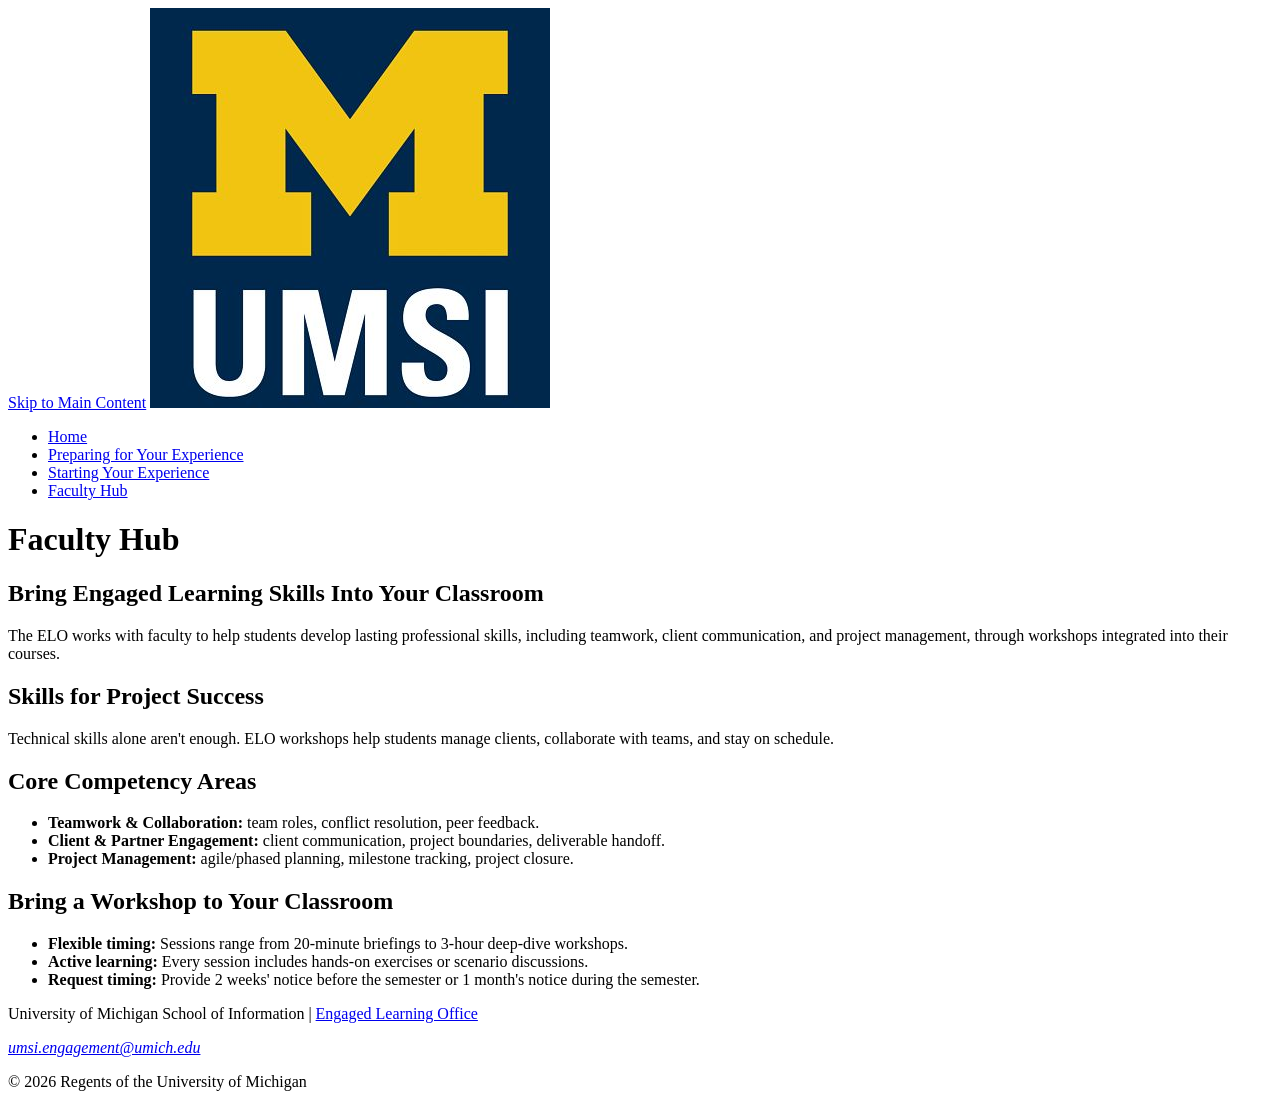
==== faculty.html @ 406fdf1e "Add files via upload" ====
<!DOCTYPE html>
<html lang="en">
<head>
    <meta charset="UTF-8">
    <meta name="viewport" content="width=device-width, initial-scale=1.0">
    <title>Faculty Hub | UMSI</title>

</head>
<body>

    <header>
  <a href = "#main">Skip to Main Content</a>
        <img src="images/UMSI_signature_vertical_informal_solidblue.jpg" alt="UMSI Logo">
        <nav>
            <ul>
                <li><a href = "index.html">Home</a></li>
                <li><a href = "prep.html">Preparing for Your Experience</a></li>
                <li><a href = "start.html" >Starting Your Experience</a></li>
                <li><a href = "faculty.html" >Faculty Hub</a></li>
                
            </ul>
        </nav>
    <h1>Faculty Hub</h1>

    </header>
    <main id="main">
      <section>
              <h2>Bring Engaged Learning Skills Into Your Classroom</h2>
              <p>The ELO works with faculty to help students develop lasting professional skills, including teamwork, client communication, and project management, through workshops integrated into their courses.</p>
      </section>
    <section>
      <h2>Skills for Project Success</h2>
      <p>Technical skills alone aren't enough. ELO workshops help students manage clients, collaborate with teams, and stay on schedule.</p>
    </section>
   <section>
  <h2>Core Competency Areas</h2>
  <ul>
    <li><strong>Teamwork &amp; Collaboration:</strong> team roles, conflict resolution, peer feedback.</li>
    <li><strong>Client &amp; Partner Engagement:</strong> client communication, project boundaries, deliverable handoff.</li>
    <li><strong>Project Management:</strong> agile/phased planning, milestone tracking, project closure.</li>
  </ul>
</section>
  <section>
    <h2>Bring a Workshop to Your Classroom</h2>
    <ul>
    <li><strong>Flexible timing:</strong> Sessions range from 20-minute briefings to 3-hour deep-dive workshops.</li>
    <li><strong>Active learning:</strong> Every session includes hands-on exercises or scenario discussions.</li>
    <li><strong>Request timing:</strong> Provide 2 weeks' notice before the semester or 1 month's notice during the semester.</li>
  </ul>
  </section>
</main>
    <footer>
        <p>University of Michigan School of Information | <a href="https://www.si.umich.edu/programs/engaged-learning/about-engaged-learning-office">Engaged Learning Office </a></p>
      <address>
        <a href="mailto:umsi.engagement@umich.edu">umsi.engagement@umich.edu</a>
      </address>
      <p>&copy; 2026 Regents of the University of Michigan</p>
    </footer>
</body>
</html>
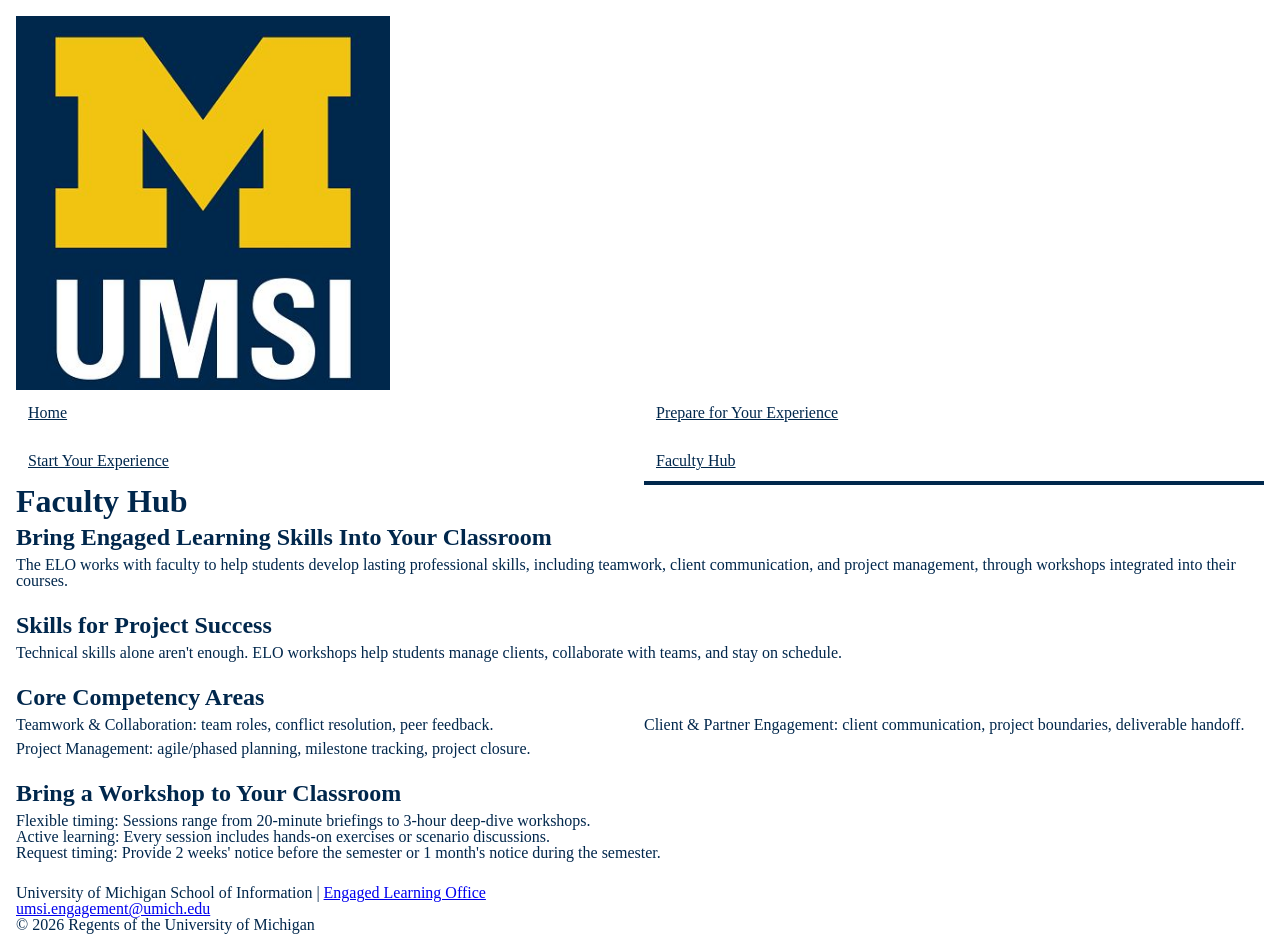
==== commit ca499bde: "Mobile view deliverable" ====
--- a/faculty.html
+++ b/faculty.html
@@ -4,19 +4,20 @@
     <meta charset="UTF-8">
     <meta name="viewport" content="width=device-width, initial-scale=1.0">
     <title>Faculty Hub | UMSI</title>
-
+    <link rel="stylesheet" href="css/html5reset.css">
+    <link rel="stylesheet" href="css/style.css">
 </head>
 <body>
 
     <header>
-  <a href = "#main">Skip to Main Content</a>
-        <img src="images/UMSI_signature_vertical_informal_solidblue.jpg" alt="UMSI Logo">
+  <a href="#main" class="skip">Skip to Main Content</a>
+        <img src="images/umsi_logo_vertical_blue.jpg" alt="UMSI Logo">
         <nav>
             <ul>
                 <li><a href = "index.html">Home</a></li>
-                <li><a href = "prep.html">Preparing for Your Experience</a></li>
-                <li><a href = "start.html" >Starting Your Experience</a></li>
-                <li><a href = "faculty.html" >Faculty Hub</a></li>
+                <li><a href = "prep.html">Prepare for Your Experience</a></li>
+                <li><a href = "start.html" >Start Your Experience</a></li>
+                <li><a href = "faculty.html" class="active">Faculty Hub</a></li>
                 
             </ul>
         </nav>
@@ -34,7 +35,7 @@
     </section>
    <section>
   <h2>Core Competency Areas</h2>
-  <ul>
+  <ul class="two_col">
     <li><strong>Teamwork &amp; Collaboration:</strong> team roles, conflict resolution, peer feedback.</li>
     <li><strong>Client &amp; Partner Engagement:</strong> client communication, project boundaries, deliverable handoff.</li>
     <li><strong>Project Management:</strong> agile/phased planning, milestone tracking, project closure.</li>
@@ -50,7 +51,7 @@
   </section>
 </main>
     <footer>
-        <p>University of Michigan School of Information | <a href="https://www.si.umich.edu/programs/engaged-learning/about-engaged-learning-office">Engaged Learning Office </a></p>
+        <p>University of Michigan School of Information | <a href="https://www.si.umich.edu/programs/engaged-learning/about-engaged-learning-office">Engaged Learning Office</a></p>
       <address>
         <a href="mailto:umsi.engagement@umich.edu">umsi.engagement@umich.edu</a>
       </address>
--- a/css/style.css
+++ b/css/style.css
@@ -0,0 +1,92 @@
+/* SOURCES
+    I used these W3Schools pages as references and adapted the examples
+   to my site (my own selectors, rem units, UM brand colors, and sizes).
+   
+   Images shrink to fit the screen (img)
+   https://www.w3schools.com/css/css_rwd_images.asp
+
+   Tappable nav links + current-page highlight (nav a, .active)
+   https://www.w3schools.com/css/css_navbar_vertical.asp
+
+   Two-column grids (nav ul, .two_col)
+   https://www.w3schools.com/css/css_grid.asp
+
+   Heading sizes in rem (h1, h2, h3)
+   https://www.w3schools.com/css/css_units_relative.asp
+
+   Logo width + video max-width (header img, iframe)
+   https://www.w3schools.com/css/css_dimension.asp
+
+   Space around page edges (body padding)
+   https://www.w3schools.com/css/css_padding.asp
+
+   Space below sections + headings (margin-bottom)
+   https://www.w3schools.com/css/css_margin.asp
+
+   Bold headings (font-weight)
+   https://www.w3schools.com/css/css_font_style.asp
+*/
+.skip {
+    position: absolute;
+    top: -100px;
+}
+.skip:focus {
+    top: 25px;
+}
+.active {
+    border-bottom: 4px solid #00274C;
+}
+nav ul {
+    display: grid;
+    grid-template-columns: 1fr 1fr;
+    gap: 0.5rem;
+}
+
+nav a {
+  display: block;
+  color: #00274c;
+  padding: 0.75rem;
+  
+}
+
+img {
+  max-width: 100%;
+  height: auto;
+}
+header img{
+   width: 30%;
+}
+
+iframe {
+    max-width: 100%;
+}
+
+.two_col {
+    display: grid;
+    grid-template-columns: 1fr 1fr;
+    gap: 0.5rem;
+}
+
+body{
+    color:#00274C;
+    padding: 1rem;
+}
+h1, h2, h3 {
+    font-weight:bold ;
+    margin-bottom: 0.5rem;
+}
+h1 {
+    font-size: 2rem;
+}
+
+h2 {
+    font-size: 1.5rem;
+}
+
+h3 {
+    font-size: 1.25rem;
+}
+
+section {
+    margin-bottom: 1.5rem;
+}
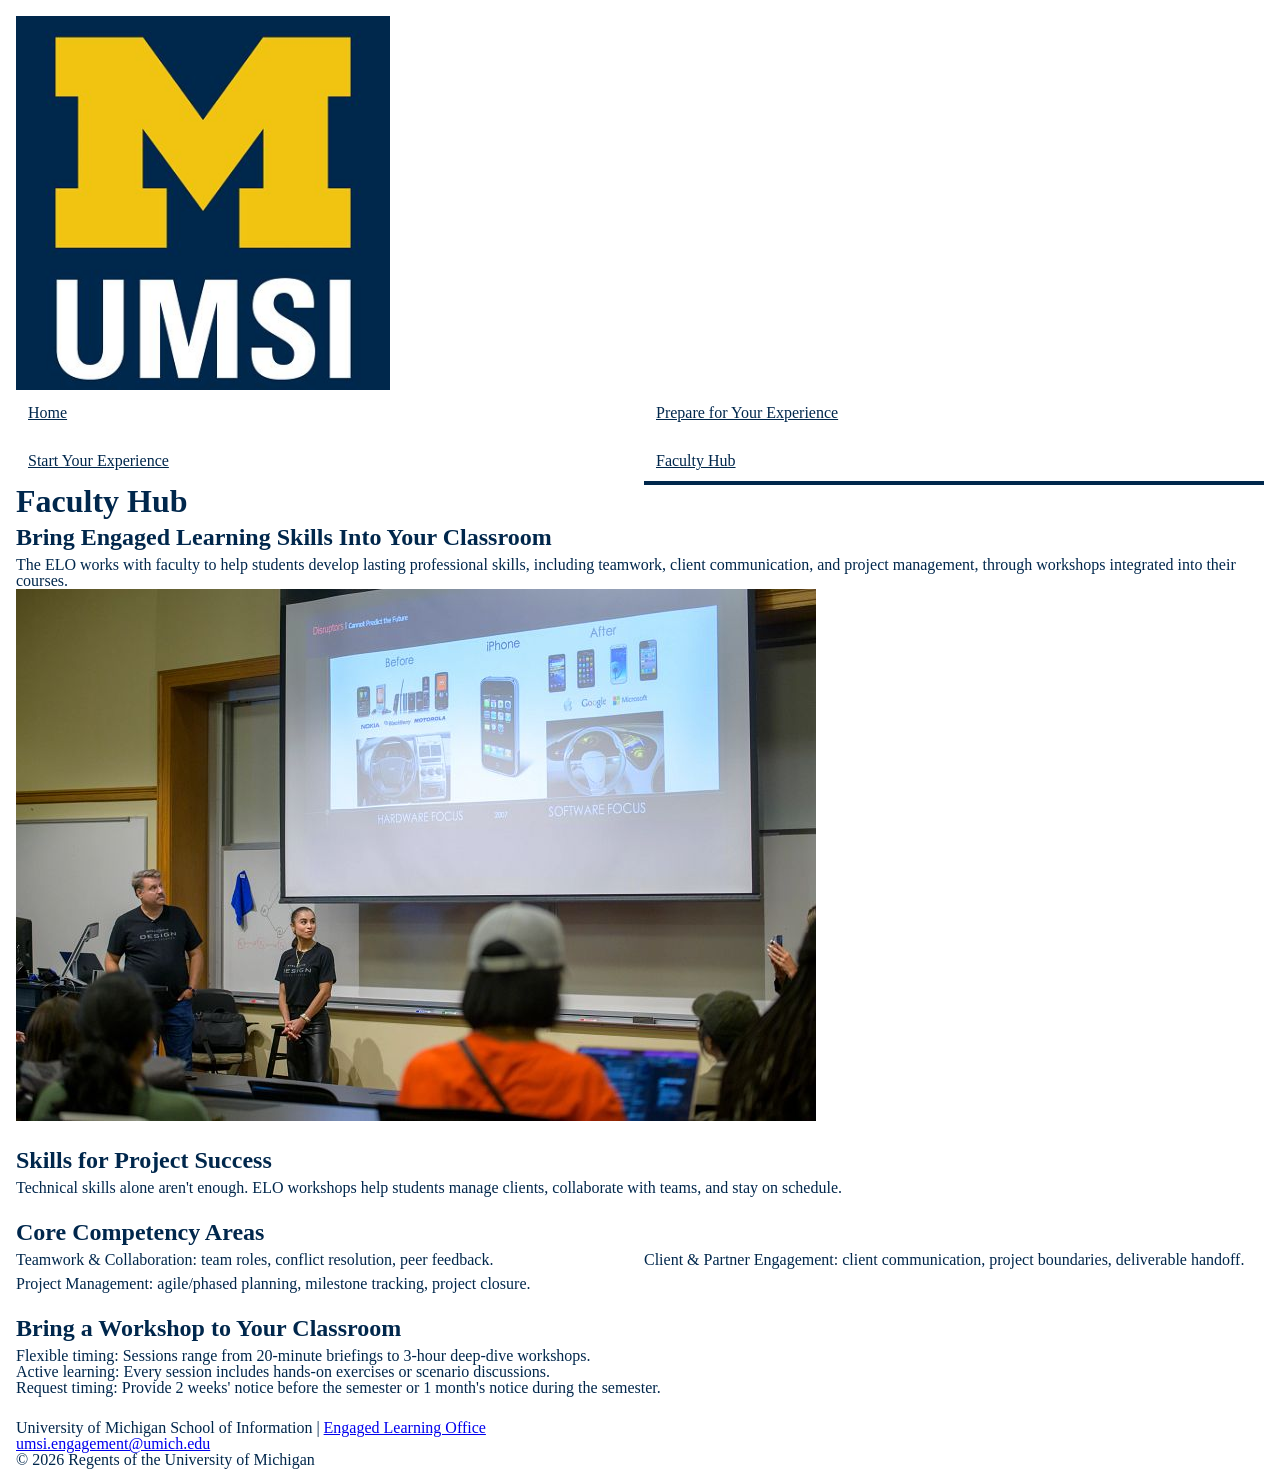
==== commit cc8eb285: "Add files via upload" ====
--- a/faculty.html
+++ b/faculty.html
@@ -28,7 +28,8 @@
       <section>
               <h2>Bring Engaged Learning Skills Into Your Classroom</h2>
               <p>The ELO works with faculty to help students develop lasting professional skills, including teamwork, client communication, and project management, through workshops integrated into their courses.</p>
-      </section>
+              <img src="images/classroom_workshop.jpg" alt="Two presenters lead a workshop in front of a classroom of students."> 
+            </section>
     <section>
       <h2>Skills for Project Success</h2>
       <p>Technical skills alone aren't enough. ELO workshops help students manage clients, collaborate with teams, and stay on schedule.</p>
